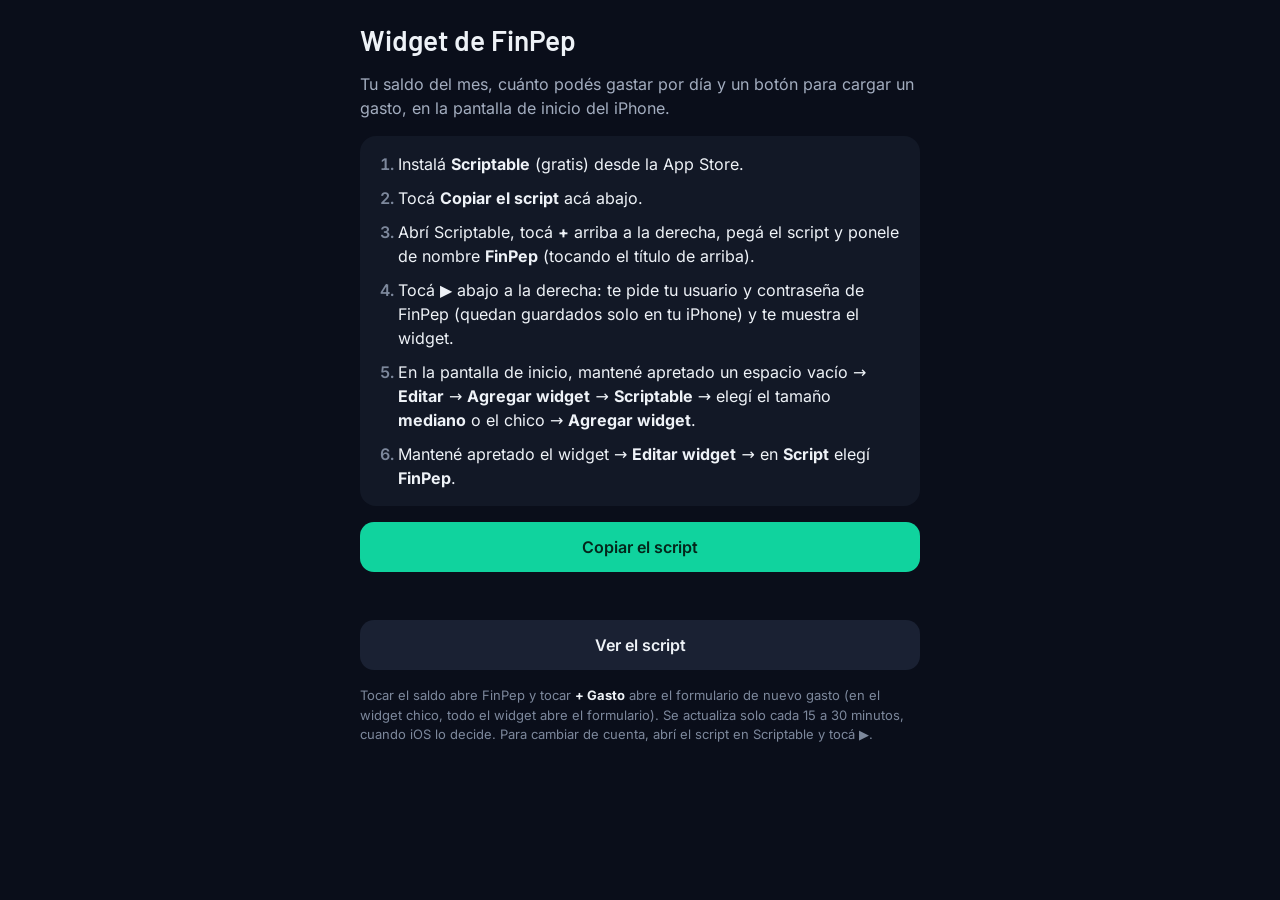
==== tools/widget.html @ 77393bc9 "Widget de iPhone con Scriptable: la app guarda un resumen del saldo y tools/widget.html explica cómo" ====
<!doctype html>
<html lang="es-AR">
<head>
<meta charset="utf-8">
<meta name="viewport" content="width=device-width, initial-scale=1, viewport-fit=cover">
<title>Widget de FinPep</title>
<link rel="stylesheet" href="../tokens.css">
<style>
  body {
    margin: 0; background: var(--bg); color: var(--t1);
    font: 16px/1.5 var(--f-text, system-ui, sans-serif);
    padding: max(16px, env(safe-area-inset-top)) max(16px, env(safe-area-inset-right)) max(24px, env(safe-area-inset-bottom)) max(16px, env(safe-area-inset-left));
  }
  main { max-width: 560px; margin: 0 auto; display: grid; gap: 16px; }
  h1 { font: 600 28px/1.15 var(--f-num, system-ui); margin: 8px 0 0; }
  .lead { color: var(--t2); margin: 0; }
  .card { background: var(--s1); border-radius: 16px; padding: 16px; }
  ol { margin: 0; padding-left: 22px; display: grid; gap: 10px; }
  li::marker { color: var(--t3); font-weight: 600; }
  b { color: var(--t1); }
  .t2 { color: var(--t2); }
  .btn {
    display: flex; align-items: center; justify-content: center; width: 100%; min-height: 50px;
    border: 0; border-radius: 14px; background: var(--brand); color: var(--on-brand);
    font: 600 16px/1 var(--f-text, system-ui); cursor: pointer; text-decoration: none;
  }
  .btn-sec { background: var(--s2); color: var(--t1); }
  .ok { color: var(--brand-text); font-weight: 600; min-height: 24px; margin: 8px 0 0; text-align: center; }
  .note { font-size: 13px; color: var(--t3); margin: 0; }
</style>
</head>
<body>
<main>
  <h1>Widget de FinPep</h1>
  <p class="lead">Tu saldo del mes, cuánto podés gastar por día y un botón para cargar un gasto, en la pantalla de inicio del iPhone.</p>

  <section class="card">
    <ol>
      <li>Instalá <b>Scriptable</b> (gratis) desde la App Store.</li>
      <li>Tocá <b>Copiar el script</b> acá abajo.</li>
      <li>Abrí Scriptable, tocá <b>+</b> arriba a la derecha, pegá el script y ponele de nombre <b>FinPep</b> (tocando el título de arriba).</li>
      <li>Tocá ▶︎ abajo a la derecha: te pide tu usuario y contraseña de FinPep (quedan guardados solo en tu iPhone) y te muestra el widget.</li>
      <li>En la pantalla de inicio, mantené apretado un espacio vacío → <b>Editar</b> → <b>Agregar widget</b> → <b>Scriptable</b> → elegí el tamaño <b>mediano</b> o el chico → <b>Agregar widget</b>.</li>
      <li>Mantené apretado el widget → <b>Editar widget</b> → en <b>Script</b> elegí <b>FinPep</b>.</li>
    </ol>
  </section>

  <div>
    <button type="button" class="btn" id="copy">Copiar el script</button>
    <p class="ok" id="msg" role="status"></p>
  </div>
  <a class="btn btn-sec" href="finpep-widget.js">Ver el script</a>

  <p class="note">Tocar el saldo abre FinPep y tocar <b>+ Gasto</b> abre el formulario de nuevo gasto (en el widget chico, todo el widget abre el formulario). Se actualiza solo cada 15 a 30 minutos, cuando iOS lo decide. Para cambiar de cuenta, abrí el script en Scriptable y tocá ▶︎.</p>
</main>
<script>
  const msg = document.getElementById('msg');
  document.getElementById('copy').addEventListener('click', async () => {
    // En Safari el permiso para copiar se pierde si se espera la descarga
    // antes de copiar: con ClipboardItem se le pasa la promesa directamente.
    const text = fetch('finpep-widget.js', { cache: 'no-store' })
      .then((r) => { if (!r.ok) throw new Error(r.status); return r.text(); });
    try {
      if (window.ClipboardItem && navigator.clipboard.write) {
        await navigator.clipboard.write([new ClipboardItem({ 'text/plain': text.then((t) => new Blob([t], { type: 'text/plain' })) })]);
      } else {
        await navigator.clipboard.writeText(await text);
      }
      msg.textContent = 'Copiado. Ahora pegalo en Scriptable.';
    } catch (e) {
      msg.textContent = 'No se pudo copiar solo: tocá "Ver el script", mantené apretado el texto → Seleccionar todo → Copiar.';
    }
  });
</script>
</body>
</html>
---- tokens.css ----
/* Tipografías alojadas en el repo (assets/fonts, subset latino), así la
   app no depende de Google Fonts para verse bien. */
@font-face { font-family: "Inter"; font-style: normal; font-weight: 400; font-display: swap; src: url("assets/fonts/inter-400.woff2") format("woff2"); }
@font-face { font-family: "Inter"; font-style: normal; font-weight: 500; font-display: swap; src: url("assets/fonts/inter-500.woff2") format("woff2"); }
@font-face { font-family: "Inter"; font-style: normal; font-weight: 600; font-display: swap; src: url("assets/fonts/inter-600.woff2") format("woff2"); }
@font-face { font-family: "Inter"; font-style: normal; font-weight: 700; font-display: swap; src: url("assets/fonts/inter-700.woff2") format("woff2"); }
@font-face { font-family: "Inter"; font-style: normal; font-weight: 800; font-display: swap; src: url("assets/fonts/inter-800.woff2") format("woff2"); }
@font-face { font-family: "Barlow"; font-style: normal; font-weight: 500; font-display: swap; src: url("assets/fonts/barlow-500.woff2") format("woff2"); }
@font-face { font-family: "Barlow"; font-style: normal; font-weight: 600; font-display: swap; src: url("assets/fonts/barlow-600.woff2") format("woff2"); }
@font-face { font-family: "Barlow"; font-style: normal; font-weight: 700; font-display: swap; src: url("assets/fonts/barlow-700.woff2") format("woff2"); }
@font-face { font-family: "Barlow"; font-style: normal; font-weight: 800; font-display: swap; src: url("assets/fonts/barlow-800.woff2") format("woff2"); }

/* FinPep · tokens de diseño
   Oscuro por defecto. El claro se activa con <html data-theme="light">.
   Regla: --brand es solo para RELLENOS (botón primario, +, barras "vas bien").
          Para TEXTO verde usá --brand-text. El rojo (--neg) es solo para alertas. */

:root {
  /* superficies */
  --bg: #0A0E1A;   /* fondo de pantalla */
  --s1: #121826;   /* tarjetas, grupos de lista, sheets */
  --s2: #1A2133;   /* inputs, segmentados, teclas, pistas de barras */
  --s3: #232B40;   /* presionado, agarradera */
  --line: rgba(255,255,255,.07);

  /* texto */
  --t1: #EEF2F7;   /* principal (17:1) */
  --t2: #A3ADBF;   /* secundario (7,8:1) */
  --t3: #7D889C;   /* terciario, ejes, equivalentes en US$ (≥4,8:1) */

  /* marca y semántica */
  --brand: #10D39E;  --brand-press: #0BB585;  --on-brand: #04261B;
  --brand-text: #10D39E;  --brand-soft: rgba(16,211,158,.13);
  --pos: #10D39E;                                     /* ingresos, "+" */
  --neg: #FF6B6B;  --neg-soft: rgba(255,107,107,.14); /* alertas, deltas malos, borrar */
  --warn: #F5B941; --warn-soft: rgba(245,185,65,.14); /* "ojo" */

  /* categorías: un color fijo por categoría, sin verde. Fuera del top 6 → --c-otros */
  --c-casa: #6C8CFF;  --c-compras: #F06EAA;  --c-comida: #FF9466;  --c-auto: #A78BFA;
  --c-tel: #4CC9F0;   --c-super: #E6C84F;    --c-otros: #7D889C;

  /* elevación */
  --glass: rgba(13,18,32,.74);              /* barra inferior y barras sticky con blur */
  --card-shadow: none;                      /* en oscuro la elevación es por superficie */
  --sheet-shadow: 0 -12px 40px rgba(0,0,0,.55);
  --scrim: rgba(0,0,0,.55);

  /* tipografía */
  --f-text: "Inter", -apple-system, system-ui, "Segoe UI", sans-serif;
  --f-num:  "Barlow", "Helvetica Neue", Arial, sans-serif;

  /* espaciado (base 4) */
  --sp-1: 4px; --sp-2: 8px; --sp-3: 12px; --sp-4: 16px; --sp-5: 20px; --sp-6: 24px; --sp-8: 32px; --sp-10: 40px;

  /* radios */
  --r-xs: 6px; --r-sm: 10px; --r-md: 14px; --r-lg: 16px; --r-xl: 24px; --r-pill: 999px;

  /* layout */
  --tabbar-pad-b: max(4px, calc(env(safe-area-inset-bottom) - 16px));
  --tabbar-h: calc(58px + var(--tabbar-pad-b));

  color-scheme: dark;
}

[data-theme="light"] {
  --bg: #F3F5F8;  --s1: #FFFFFF;  --s2: #EEF1F5;  --s3: #E2E7EE;
  --line: rgba(15,23,42,.08);
  --t1: #0F1726;  --t2: #4A5568;  --t3: #6B7280;
  --brand-text: #047857;  --brand-soft: rgba(16,185,129,.13);
  --pos: #047857;
  --neg: #D93A3A;  --neg-soft: rgba(217,58,58,.10);
  --warn: #B45309; --warn-soft: rgba(245,158,11,.15);
  --c-casa: #4F6FE8;  --c-compras: #D9468A;  --c-comida: #E8703F;  --c-auto: #8B5CF6;
  --c-tel: #0EA5C9;   --c-super: #C9A21A;    --c-otros: #94A3B8;
  --glass: rgba(246,248,251,.8);
  --card-shadow: 0 1px 2px rgba(15,23,42,.06), 0 0 0 1px rgba(15,23,42,.04);
  --sheet-shadow: 0 -12px 40px rgba(15,23,42,.16);
  --scrim: rgba(15,23,42,.35);
  color-scheme: light;
}

/* escala tipográfica: 8 pasos, nunca menos de 11px */
.t-display  { font: 600 46px/1.05 var(--f-num); letter-spacing: -.02em; }
.t-title1   { font: 600 30px/1.1  var(--f-num); letter-spacing: -.015em; }
.t-title2   { font: 600 22px/1.2  var(--f-num); }
.t-amount   { font: 600 17px/1.3  var(--f-num); }
.t-headline { font: 600 15px/1.35 var(--f-text); }
.t-body     { font: 400 15px/1.4  var(--f-text); }
.t-caption  { font: 400 13px/1.4  var(--f-text); color: var(--t2); }
.t-label    { font: 600 11px/1.3  var(--f-text); letter-spacing: .06em; text-transform: uppercase; color: var(--t2); }

/* todos los montos */
.num { font-family: var(--f-num); font-weight: 600; font-variant-numeric: tabular-nums; }

/* ícono de categoría: el color sale de la categoría (style="--c: var(--c-comida)") */
.cic { color: var(--c); background: color-mix(in srgb, var(--c) 18%, transparent); }
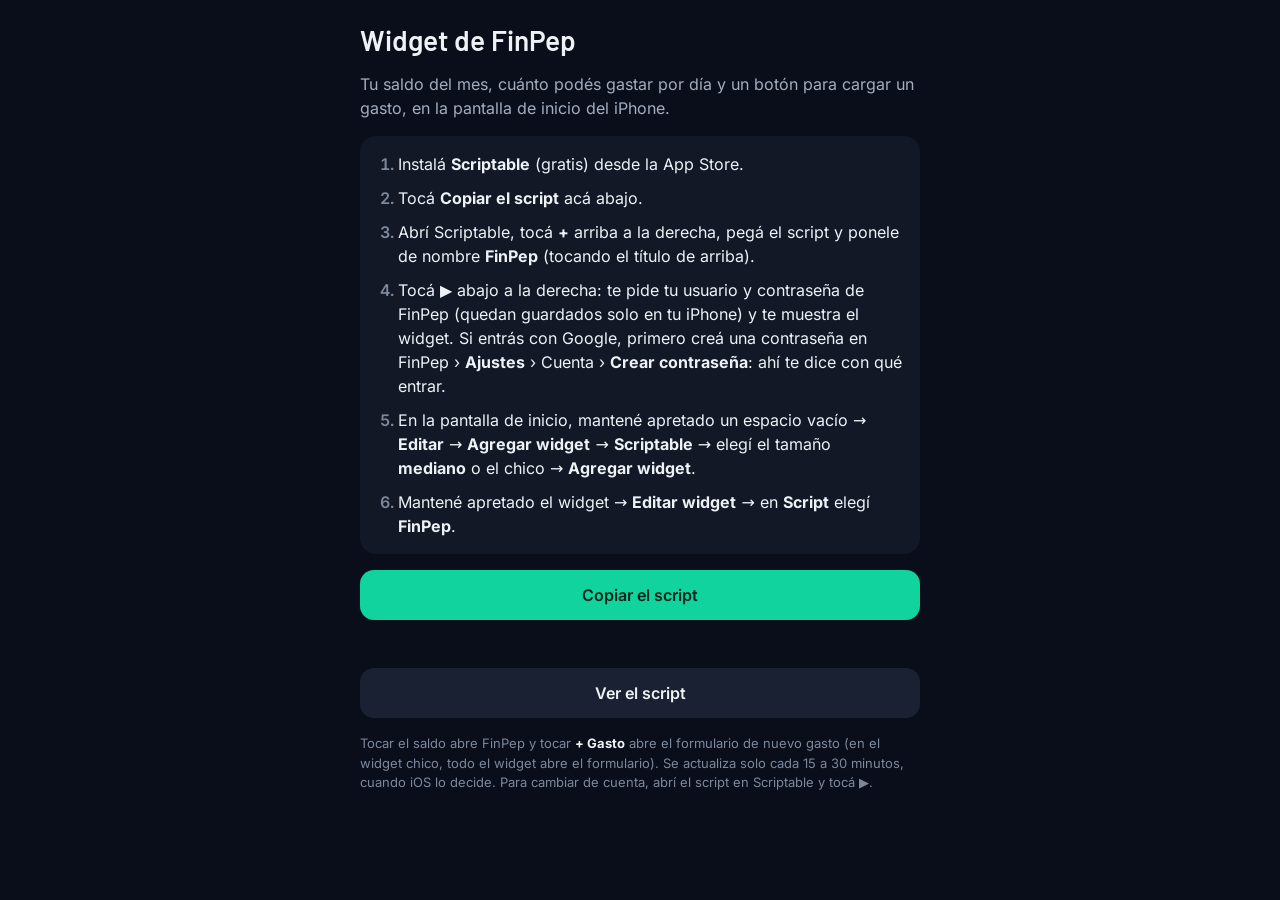
==== commit 18f06677: "Ajustes: crear o cambiar contraseña (también para quien entra con Google, para el widget) Co-Authore" ====
--- a/tools/widget.html
+++ b/tools/widget.html
@@ -39,7 +39,7 @@
       <li>Instalá <b>Scriptable</b> (gratis) desde la App Store.</li>
       <li>Tocá <b>Copiar el script</b> acá abajo.</li>
       <li>Abrí Scriptable, tocá <b>+</b> arriba a la derecha, pegá el script y ponele de nombre <b>FinPep</b> (tocando el título de arriba).</li>
-      <li>Tocá ▶︎ abajo a la derecha: te pide tu usuario y contraseña de FinPep (quedan guardados solo en tu iPhone) y te muestra el widget.</li>
+      <li>Tocá ▶︎ abajo a la derecha: te pide tu usuario y contraseña de FinPep (quedan guardados solo en tu iPhone) y te muestra el widget. Si entrás con Google, primero creá una contraseña en FinPep › <b>Ajustes</b> › Cuenta › <b>Crear contraseña</b>: ahí te dice con qué entrar.</li>
       <li>En la pantalla de inicio, mantené apretado un espacio vacío → <b>Editar</b> → <b>Agregar widget</b> → <b>Scriptable</b> → elegí el tamaño <b>mediano</b> o el chico → <b>Agregar widget</b>.</li>
       <li>Mantené apretado el widget → <b>Editar widget</b> → en <b>Script</b> elegí <b>FinPep</b>.</li>
     </ol>
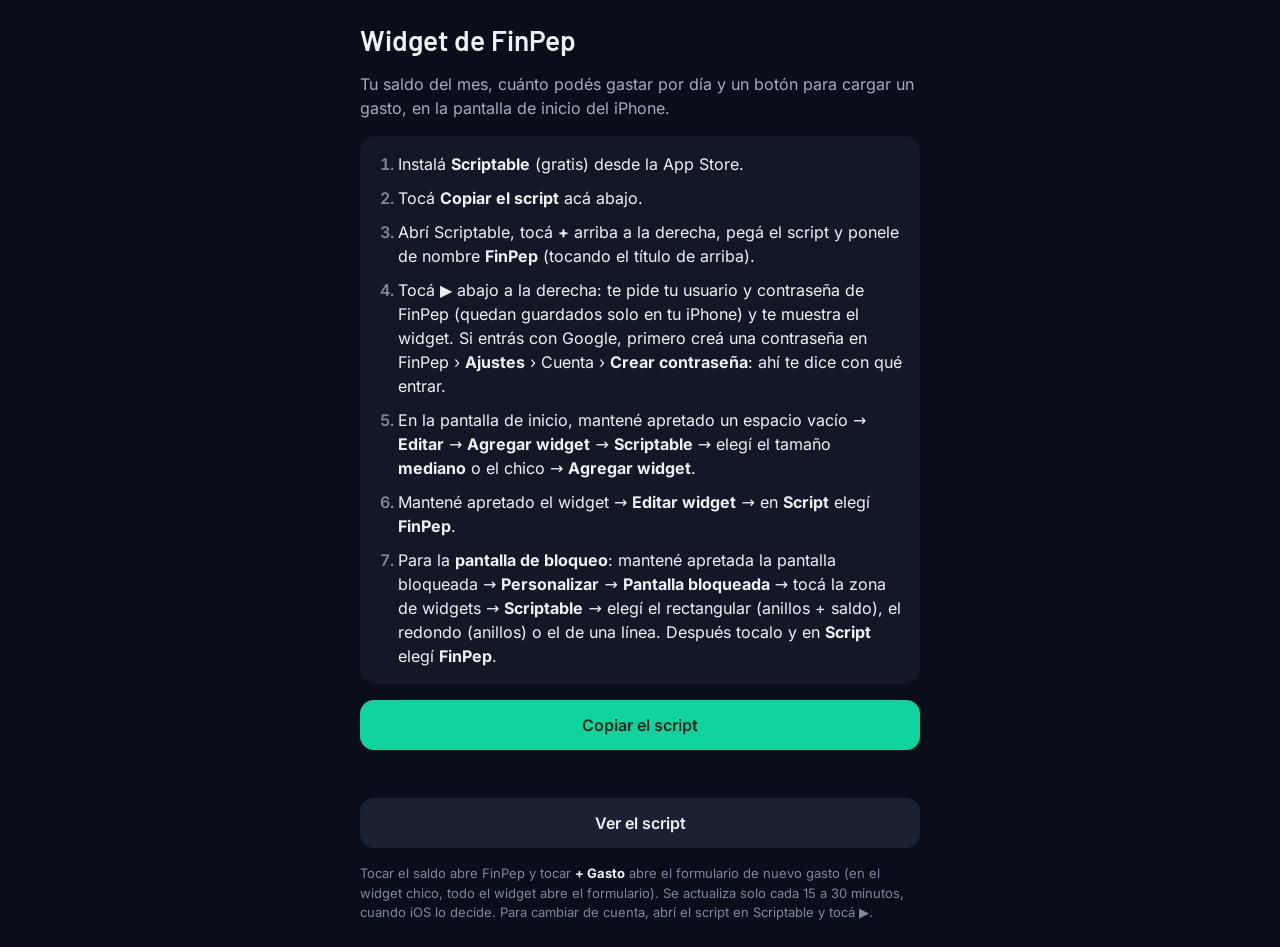
==== commit 86d4c724: "Widget: versión para la pantalla de bloqueo con los anillos de Inicio, y tocarlo abre el formulario " ====
--- a/tools/widget.html
+++ b/tools/widget.html
@@ -42,6 +42,7 @@
       <li>Tocá ▶︎ abajo a la derecha: te pide tu usuario y contraseña de FinPep (quedan guardados solo en tu iPhone) y te muestra el widget. Si entrás con Google, primero creá una contraseña en FinPep › <b>Ajustes</b> › Cuenta › <b>Crear contraseña</b>: ahí te dice con qué entrar.</li>
       <li>En la pantalla de inicio, mantené apretado un espacio vacío → <b>Editar</b> → <b>Agregar widget</b> → <b>Scriptable</b> → elegí el tamaño <b>mediano</b> o el chico → <b>Agregar widget</b>.</li>
       <li>Mantené apretado el widget → <b>Editar widget</b> → en <b>Script</b> elegí <b>FinPep</b>.</li>
+      <li>Para la <b>pantalla de bloqueo</b>: mantené apretada la pantalla bloqueada → <b>Personalizar</b> → <b>Pantalla bloqueada</b> → tocá la zona de widgets → <b>Scriptable</b> → elegí el rectangular (anillos + saldo), el redondo (anillos) o el de una línea. Después tocalo y en <b>Script</b> elegí <b>FinPep</b>.</li>
     </ol>
   </section>
 
